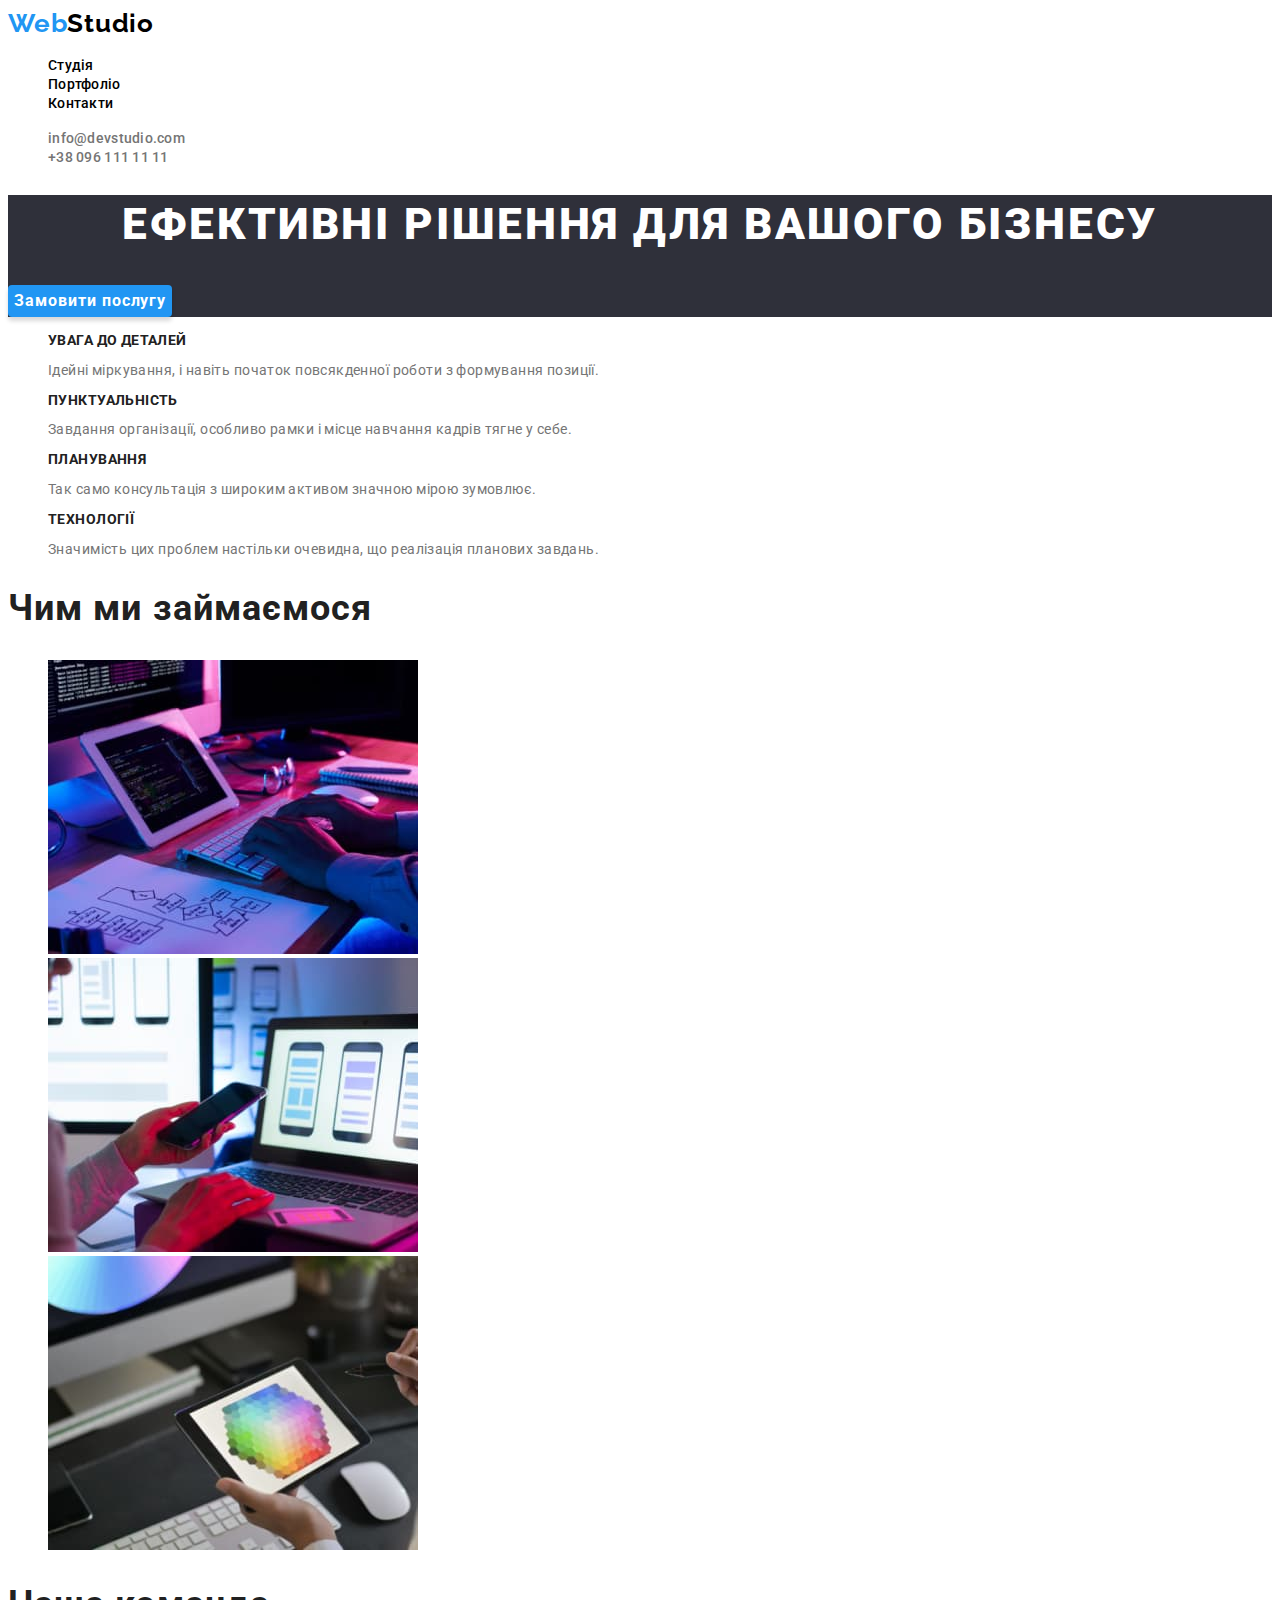
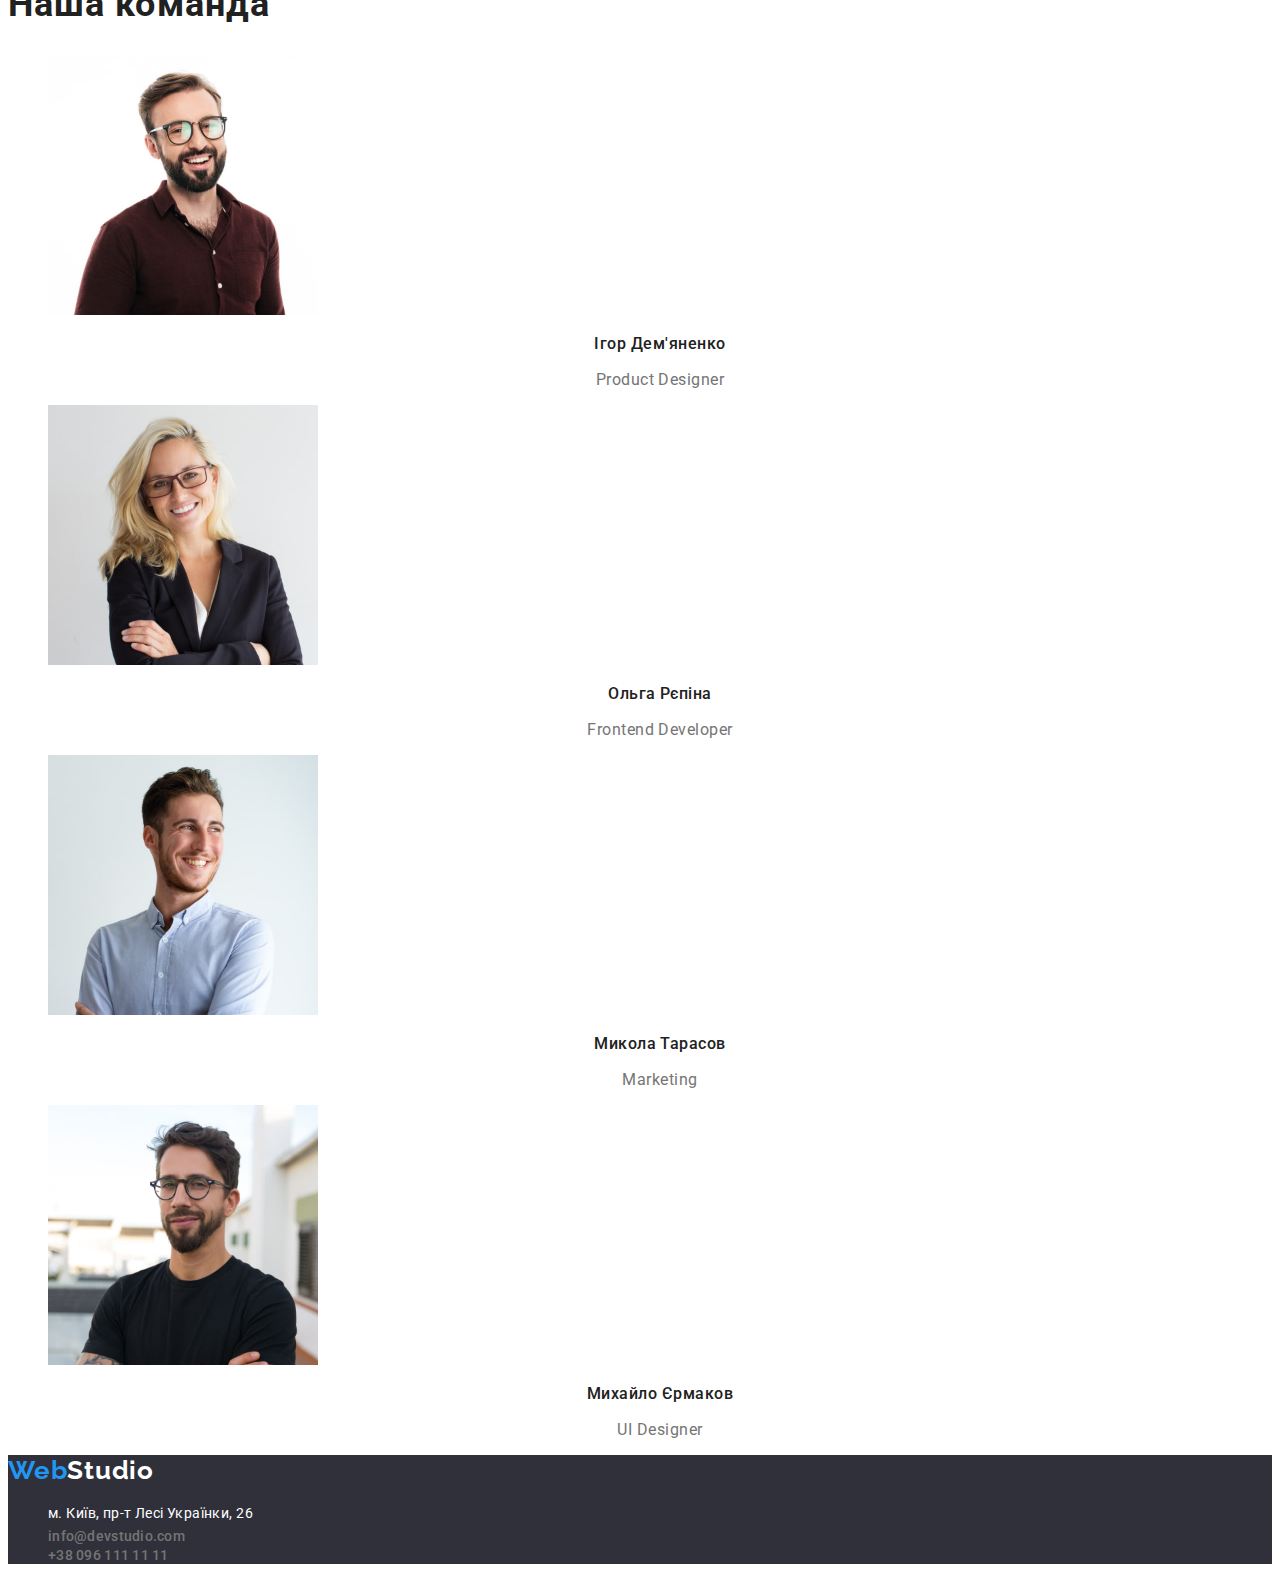
==== index.html @ e5181203 "Друга Дз" ====
<!DOCTYPE html>
<html lang="uk">
  <head>
    <meta charset="UTF-8" />
    <meta http-equiv="X-UA-Compatible" content="IE=edge" />
    <meta name="viewport" content="width=device-width, initial-scale=1.0" />
    <title>Document</title>
    <link rel="preconnect" href="https://fonts.googleapis.com" />
    <link rel="preconnect" href="https://fonts.gstatic.com" crossorigin />
    <link
      href="https://fonts.googleapis.com/css2?family=Montserrat:wght@400;500;600&family=Raleway:wght@700&family=Roboto:wght@400;500;700;900&display=swap"
      rel="stylesheet"
    />
    <link rel="stylesheet" href="./css/styles.css" />
  </head>
  <body>
    <header>
      <nav>
        <a class="logo-web link" href="/index.html"
          >Web<span class="logo-studio">Studio</span></a
        >
        <ul class="header-list list">
          <li><a class="header-link link" href="./index.html">Студія</a></li>
          <li><a class="header-link link" href="">Портфоліо</a></li>
          <li><a class="header-link link" href="">Контакти</a></li>
        </ul>
      </nav>
      <ul class="header-list list">
        <li>
          <a class="header-mail link" href="mailto:info@devstudio.com"
            >info@devstudio.com</a
          >
        </li>
        <li>
          <a class="header-tel link" href="tel:+380961111111"
            >+38 096 111 11 11</a
          >
        </li>
      </ul>
    </header>
    <main>
      <section class="hero">
        <h1 class="main-title">Ефективні рішення для вашого бізнесу</h1>
        <button class="main-btn" type="button">Замовити послугу</button>
      </section>
      <section>
        <ul class="header-list list">
          <li>
            <h3 class="hero-features">Увага до деталей</h3>
            <p class="hero-subtext">
              Ідейні міркування, і навіть початок повсякденної роботи з
              формування позиції.
            </p>
          </li>
          <li>
            <h3 class="hero-features">Пунктуальність</h3>
            <p class="hero-subtext">
              Завдання організації, особливо рамки і місце навчання кадрів тягне
              у себе.
            </p>
          </li>
          <li>
            <h3 class="hero-features">Планування</h3>
            <p class="hero-subtext">
              Так само консультація з широким активом значною мірою зумовлює.
            </p>
          </li>
          <li>
            <h3 class="hero-features">Технології</h3>
            <p class="hero-subtext">
              Значимість цих проблем настільки очевидна, що реалізація планових
              завдань.
            </p>
          </li>
        </ul>
      </section>
      <section>
        <h2 class="hero-footer">Чим ми займаємося</h2>
        <ul class="header-list list">
          <li>
            <img
              src="./img/abot-img-1.jpg"
              alt="opportunities 1"
              width="370"
              height="294"
            />
          </li>
          <li>
            <img
              src="./img/abot-img-2.jpg"
              alt="opportunities 2"
              width="370"
              height="294"
            />
          </li>
          <li>
            <img
              src="./img/abot-img-3.jpg"
              alt="opportunities 3"
              width="370"
              height="294"
            />
          </li>
        </ul>
      </section>
      <section>
        <h2 class="hero-footer">Наша команда</h2>
        <ul class="header-list list">
          <li>
            <img
              src="./img/abot-img-4.jpg "
              alt="team 1"
              width="270"
              height="260"
            />
            <h3 class="hero-personal">Ігор Дем'яненко</h3>
            <p class="hero-personal-text">Product Designer</p>
          </li>
          <li>
            <img
              src="./img/abot-img-5.jpg "
              alt="team 2"
              width="270"
              height="260"
            />
            <h3 class="hero-personal">Ольга Рєпіна</h3>
            <p class="hero-personal-text">Frontend Developer</p>
          </li>
          <li>
            <img
              src="./img/abot-img-6.jpg "
              alt="team 3"
              width="270"
              height="260"
            />
            <h3 class="hero-personal">Микола Тарасов</h3>
            <p class="hero-personal-text">Marketing</p>
          </li>
          <li>
            <img
              src="./img/abot-img-7.jpg "
              alt="team 4"
              width="270"
              height="260"
            />
            <h3 class="hero-personal">Михайло Єрмаков</h3>
            <p class="hero-personal-text">UI Designer</p>
          </li>
        </ul>
      </section>
    </main>
    <footer class="footer">
      <a class="footer-logo-web link" href="/index.html"
        >Web<span class="footer-logo-studio">Studio</span></a
      >
      <address>
        <ul class="footer-list list">
          <li>
            <a
              class="footer-adress link"
              href="https://goo.gl/maps/CPtrU1FHBa2aNyZL9"
              target="_blank"
              rel="noopener noreferrer nofollow"
              >м. Київ, пр-т Лесі Українки, 26</a
            >
          </li>
          <li>
            <a class="footer-mail link" href="mailto:info@devstudio.com"
              >info@devstudio.com</a
            >
          </li>
          <li>
            <a class="footer-tel link" href="tel:+380961111111"
              >+38 096 111 11 11</a
            >
          </li>
        </ul>
      </address>
    </footer>
  </body>
</html>
---- css/styles.css ----
body {
  font-family: "roboto", roboto regular;
  color: #000000;
}
.list {
  list-style: none;
}
.link {
  text-decoration: none;
}
.logo-web {
  font-family: "Raleway";
  font-style: normal;
  font-weight: 700;
  font-size: 26px;
  line-height: 1.19;
  letter-spacing: 0.03em;
  color: #2196f3;
}
.logo-studio {
  font-family: "Raleway";
  font-style: normal;
  font-weight: 700;
  font-size: 26px;
  line-height: 1.19;
  letter-spacing: 0.03em;
  color: #000000;
}
.header-link {
  font-family: "Roboto";
  font-style: normal;
  font-weight: 500;
  font-size: 14px;
  line-height: 1.14;
  letter-spacing: 0.02em;
  color: #000000;
}

.header-mail {
  font-family: "Roboto";
  font-style: normal;
  font-weight: 500;
  font-size: 14px;
  line-height: 1.14;
  letter-spacing: 0.02em;
  color: #757575;
}

.header-tel {
  font-family: "Roboto";
  font-style: normal;
  font-weight: 500;
  font-size: 14px;
  line-height: 1.14;
  letter-spacing: 0.02em;
  color: #757575;
}
.header-link:hover {
  color: #2196f3;
  
}
.header-mail:hover {
  color: #2196f3;
}
.header-tel:hover {
  color: #2196f3;
}

.hero {
  background-color: #2f303a;
}
.main-title {
  font-weight: 900;
  font-size: 44px;
  line-height: 1.36;
  text-align: center;
  letter-spacing: 0.06em;
  text-transform: uppercase;
  color: #ffffff;
}

.main-btn {
  font-family: "Roboto";
  font-style: normal;
  font-weight: 700;
  font-size: 16px;
  line-height: 1.87;
  display: flex;
  align-items: center;
  text-align: center;
  letter-spacing: 0.06em;
  color: #ffffff;
  background: #2196f3;
  box-shadow: 0px 4px 4px rgba(0, 0, 0, 0.15);
  border-radius: 4px;
  border: none;
}
.hero-features {
  
  font-weight: 700;
  font-size: 14px;
  line-height: 1.14;
  letter-spacing: 0.03em;
  text-transform: uppercase;
  color: #212121;
}
.hero-subtext {
    font-weight: 400;
  font-size: 14px;
  line-height: 1.14;
  letter-spacing: 0.03em;
  color: #757575;
}
.hero-footer {
  
  font-weight: 700;
  font-size: 36px;
  line-height: 1.16;
  letter-spacing: 0.03em;
  color: #212121;
}
.hero-personal {
  
  font-weight: 500;
  font-size: 16px;
  line-height: 1.18;
  text-align: center;
  letter-spacing: 0.03em;
  color: #212121;
}
.hero-personal-text {
  
  font-weight: 400;
  font-size: 16px;
  line-height: 19px;
  text-align: center;
  letter-spacing: 0.03em;
  color: #757575;
}
.footer {
background-color: #2f303a;
}
.footer-logo-web {
  font-family: "Raleway";
  font-style: normal;
  font-weight: 700;
  font-size: 26px;
  line-height: 1.19;
  letter-spacing: 0.03em;
  color: #2196f3;
}

.footer-logo-studio {
  font-family: "Raleway";
  font-style: normal;
  font-weight: 700;
  font-size: 26px;
  line-height: 1.19;
  letter-spacing: 0.03em;
  color: #FFFFFF;
}
.footer-adress {
  font-family: 'Roboto';
  font-style: normal;
  font-weight: 400;
  font-size: 14px;
  line-height: 1.71;
  letter-spacing: 0.03em;
  color: #FFFFFF;
}
.footer-mail {
  font-family: "Roboto";
  font-style: normal;
  font-weight: 500;
  font-size: 14px;
  line-height: 1.14;
  letter-spacing: 0.02em;
  color: #757575;
}

.footer-tel {
  font-family: "Roboto";
  font-style: normal;
  font-weight: 500;
  font-size: 14px;
  line-height: 1.14;
  letter-spacing: 0.02em;
  color: #757575;
}
.footer-mail:hover {
  color: #2196f3;
}
 .footer-tel:hover {
   color: #2196f3;
 }
 .footer-adress:hover {
  color: #2196f3;
 }
 .button-portfolio {
border: none;
 }
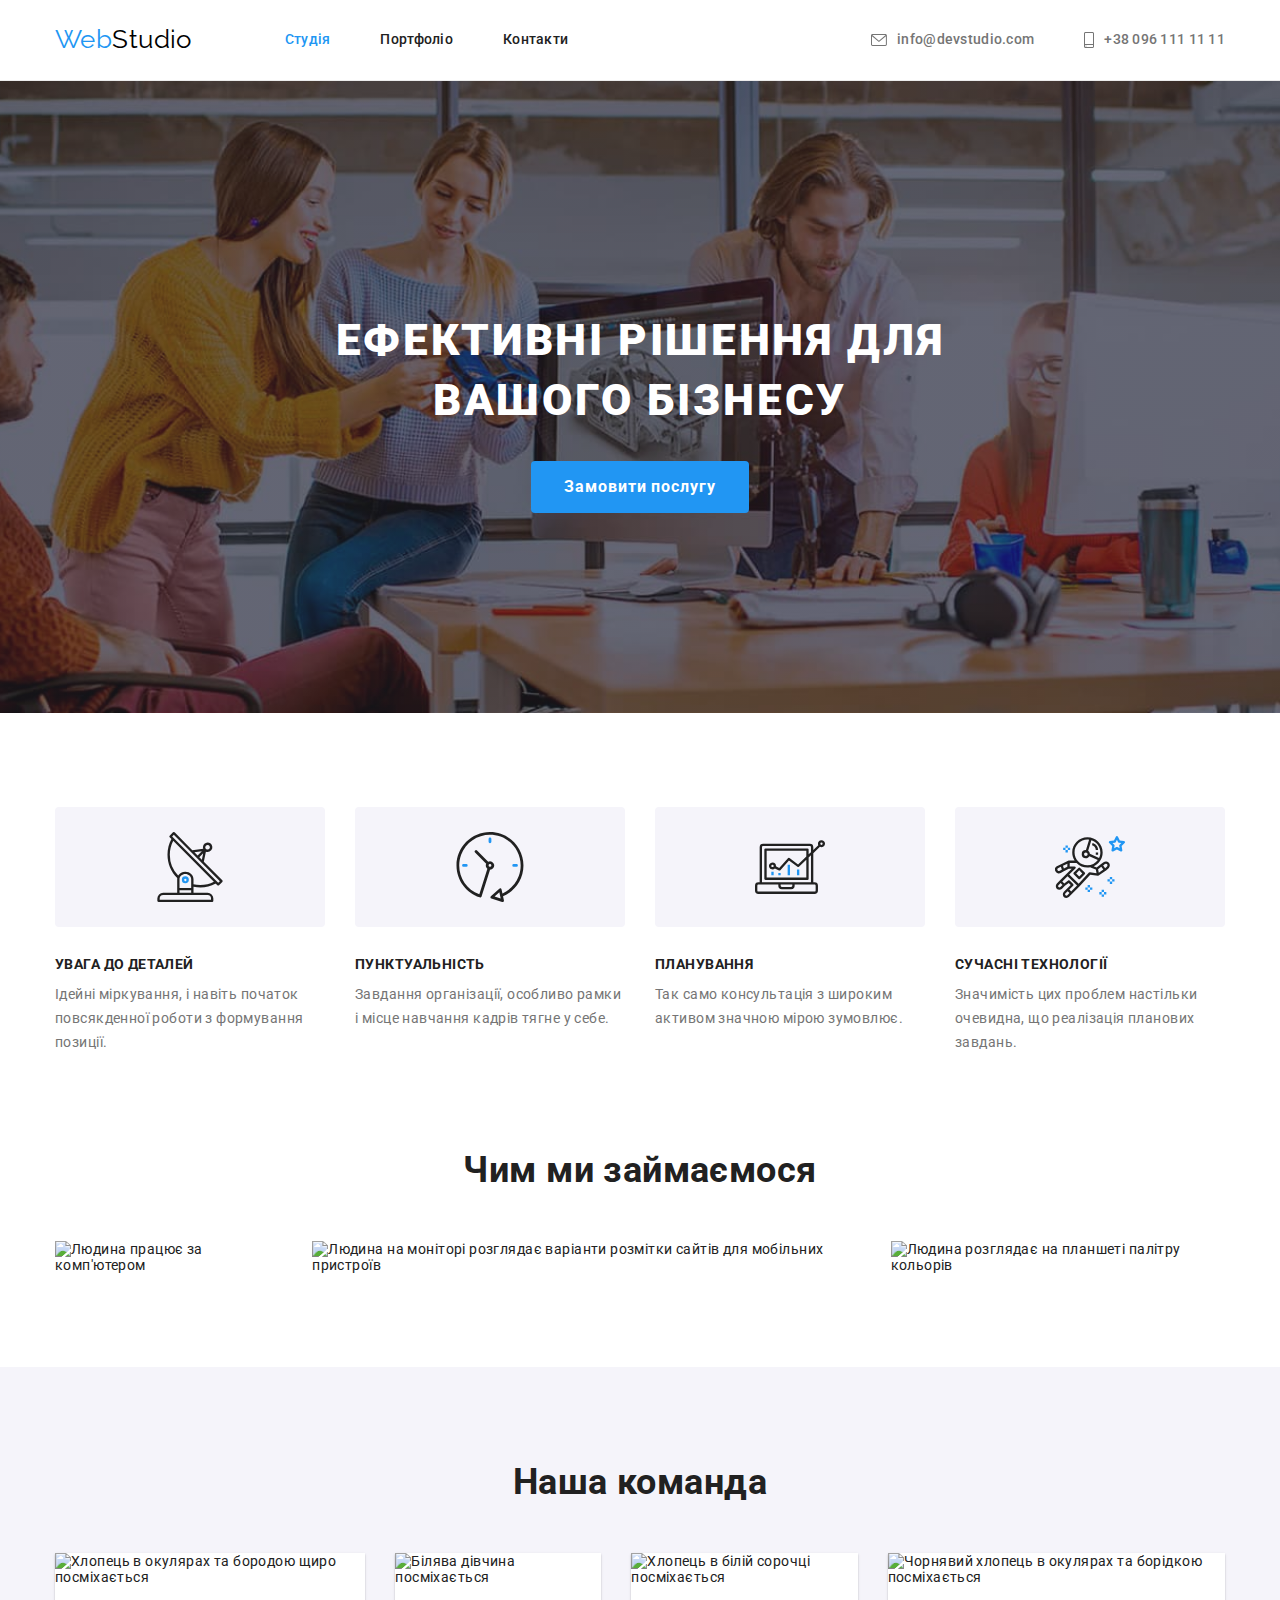
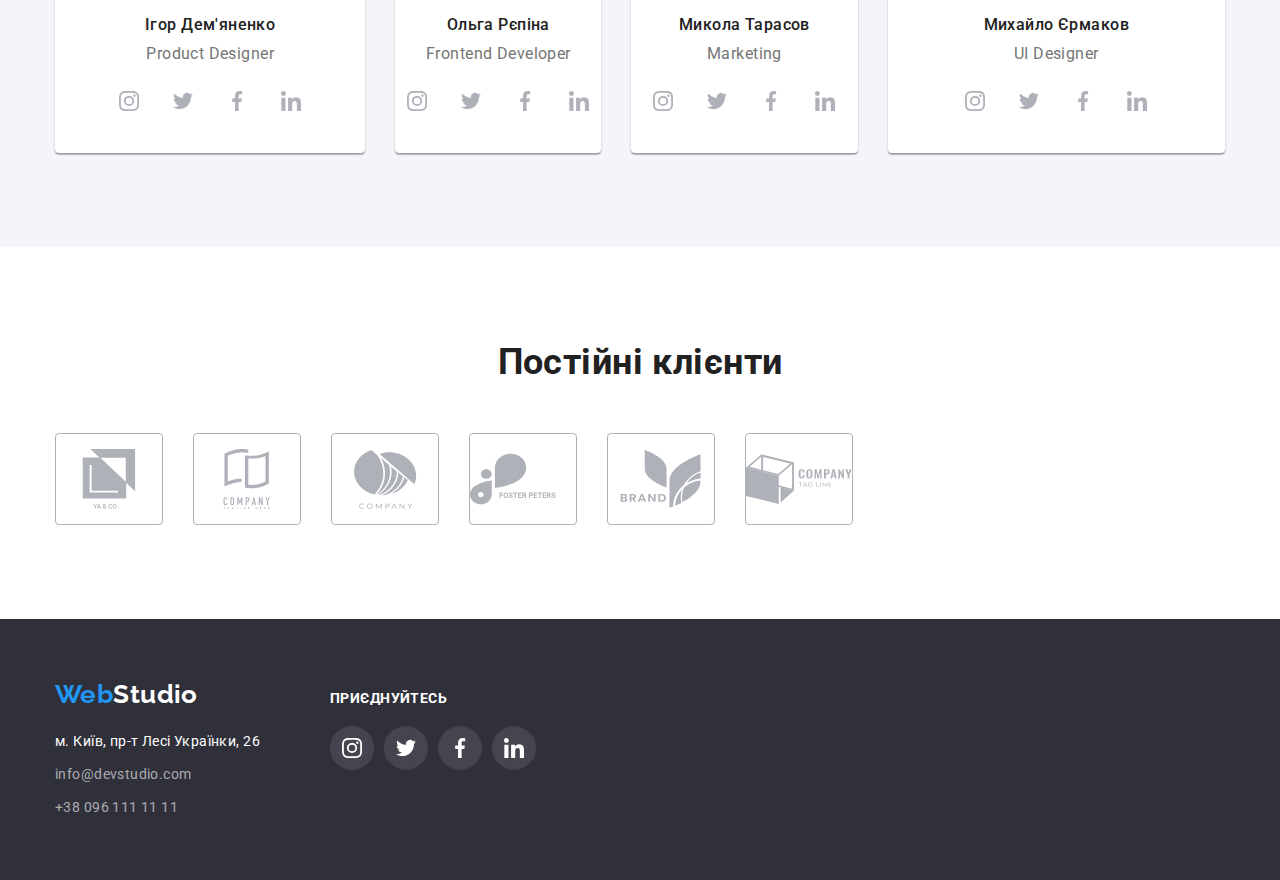
==== commit 3d9fe861: "дз4" ====
--- a/index.html
+++ b/index.html
@@ -4,178 +4,429 @@
     <meta charset="UTF-8" />
     <meta http-equiv="X-UA-Compatible" content="IE=edge" />
     <meta name="viewport" content="width=device-width, initial-scale=1.0" />
-    <title>Document</title>
-    <link rel="preconnect" href="https://fonts.googleapis.com" />
-    <link rel="preconnect" href="https://fonts.gstatic.com" crossorigin />
+    <title>Студія</title>
     <link
-      href="https://fonts.googleapis.com/css2?family=Montserrat:wght@400;500;600&family=Raleway:wght@700&family=Roboto:wght@400;500;700;900&display=swap"
+      href="https://fonts.googleapis.com/css2?family=Raleway:wght@700;900&family=Roboto:wght@400;500;700;900&display=swap"
       rel="stylesheet"
+    />
+    <link
+      rel="stylesheet"
+      href="https://cdnjs.cloudflare.com/ajax/libs/modern-normalize/1.1.0/modern-normalize.min.css"
     />
     <link rel="stylesheet" href="./css/styles.css" />
   </head>
   <body>
-    <header>
-      <nav>
-        <a class="logo-web link" href="/index.html"
-          >Web<span class="logo-studio">Studio</span></a
+    <!--Logo line-->
+    <header class="header">
+      <div class="conteiner header-flex">
+        <a class="logo" href="./index.html"
+          >Web<span class="web">Studio</span></a
         >
-        <ul class="header-list list">
-          <li><a class="header-link link" href="./index.html">Студія</a></li>
-          <li><a class="header-link link" href="">Портфоліо</a></li>
-          <li><a class="header-link link" href="">Контакти</a></li>
-        </ul>
-      </nav>
-      <ul class="header-list list">
-        <li>
-          <a class="header-mail link" href="mailto:info@devstudio.com"
-            >info@devstudio.com</a
-          >
-        </li>
-        <li>
-          <a class="header-tel link" href="tel:+380961111111"
-            >+38 096 111 11 11</a
-          >
-        </li>
-      </ul>
-    </header>
-    <main>
-      <section class="hero">
-        <h1 class="main-title">Ефективні рішення для вашого бізнесу</h1>
-        <button class="main-btn" type="button">Замовити послугу</button>
-      </section>
-      <section>
-        <ul class="header-list list">
-          <li>
-            <h3 class="hero-features">Увага до деталей</h3>
-            <p class="hero-subtext">
-              Ідейні міркування, і навіть початок повсякденної роботи з
-              формування позиції.
-            </p>
-          </li>
-          <li>
-            <h3 class="hero-features">Пунктуальність</h3>
-            <p class="hero-subtext">
-              Завдання організації, особливо рамки і місце навчання кадрів тягне
-              у себе.
-            </p>
-          </li>
-          <li>
-            <h3 class="hero-features">Планування</h3>
-            <p class="hero-subtext">
-              Так само консультація з широким активом значною мірою зумовлює.
-            </p>
-          </li>
-          <li>
-            <h3 class="hero-features">Технології</h3>
-            <p class="hero-subtext">
-              Значимість цих проблем настільки очевидна, що реалізація планових
-              завдань.
-            </p>
-          </li>
-        </ul>
-      </section>
-      <section>
-        <h2 class="hero-footer">Чим ми займаємося</h2>
-        <ul class="header-list list">
-          <li>
-            <img
-              src="./img/abot-img-1.jpg"
-              alt="opportunities 1"
-              width="370"
-              height="294"
-            />
-          </li>
-          <li>
-            <img
-              src="./img/abot-img-2.jpg"
-              alt="opportunities 2"
-              width="370"
-              height="294"
-            />
-          </li>
-          <li>
-            <img
-              src="./img/abot-img-3.jpg"
-              alt="opportunities 3"
-              width="370"
-              height="294"
-            />
-          </li>
-        </ul>
-      </section>
-      <section>
-        <h2 class="hero-footer">Наша команда</h2>
-        <ul class="header-list list">
-          <li>
-            <img
-              src="./img/abot-img-4.jpg "
-              alt="team 1"
-              width="270"
-              height="260"
-            />
-            <h3 class="hero-personal">Ігор Дем'яненко</h3>
-            <p class="hero-personal-text">Product Designer</p>
-          </li>
-          <li>
-            <img
-              src="./img/abot-img-5.jpg "
-              alt="team 2"
-              width="270"
-              height="260"
-            />
-            <h3 class="hero-personal">Ольга Рєпіна</h3>
-            <p class="hero-personal-text">Frontend Developer</p>
-          </li>
-          <li>
-            <img
-              src="./img/abot-img-6.jpg "
-              alt="team 3"
-              width="270"
-              height="260"
-            />
-            <h3 class="hero-personal">Микола Тарасов</h3>
-            <p class="hero-personal-text">Marketing</p>
-          </li>
-          <li>
-            <img
-              src="./img/abot-img-7.jpg "
-              alt="team 4"
-              width="270"
-              height="260"
-            />
-            <h3 class="hero-personal">Михайло Єрмаков</h3>
-            <p class="hero-personal-text">UI Designer</p>
-          </li>
-        </ul>
-      </section>
-    </main>
-    <footer class="footer">
-      <a class="footer-logo-web link" href="/index.html"
-        >Web<span class="footer-logo-studio">Studio</span></a
-      >
-      <address>
-        <ul class="footer-list list">
-          <li>
-            <a
-              class="footer-adress link"
-              href="https://goo.gl/maps/CPtrU1FHBa2aNyZL9"
-              target="_blank"
-              rel="noopener noreferrer nofollow"
-              >м. Київ, пр-т Лесі Українки, 26</a
-            >
-          </li>
-          <li>
-            <a class="footer-mail link" href="mailto:info@devstudio.com"
+        <nav class="main-nav">
+          <!--Site nav-->
+          <ul class="site-nav list">
+            <li class="item">
+              <a href="./index.html" class="link current">Студія</a>
+            </li>
+            <li class="item">
+              <a href="./portfolio.html" class="link">Портфоліо</a>
+            </li>
+            <li class="item">
+              <a href="#" class="link">Контакти</a>
+            </li>
+          </ul>
+        </nav>
+        <ul class="contacts list">
+          <li class="item">
+            <a href="mailto:info@devstudio.com" class="link mail">
+              <svg class="link-contact-icon" width="16px" height="12px">
+                <use href="./images/icons.svg#icon-email"></use></svg
               >info@devstudio.com</a
             >
           </li>
-          <li>
-            <a class="footer-tel link" href="tel:+380961111111"
-              >+38 096 111 11 11</a
+          <li class="item">
+            <a href="tel:+380961111111" class="link tel">
+              <svg class="link-contact-icon" width="10px" height="16px">
+                <use href="./images/icons.svg#icon-smartphone"></use>
+              </svg>
+              +38 096 111 11 11</a
             >
           </li>
         </ul>
-      </address>
+      </div>
+    </header>
+    <main>
+      <!--Hero-->
+      <section class="section hero">
+        <div class="conteiner">
+          <h1 class="hero-title">Ефективні рішення для вашого бізнесу</h1>
+          <button type="button" class="button primary">Замовити послугу</button>
+        </div>
+      </section>
+      <!--Features-->
+      <section class="section">
+        <div class="conteiner">
+          <h2 class="title-hidden">Особливості</h2>
+          <ul class="feature-list list">
+            <li class="item">
+              <div class="feature-box">
+                <svg class="feature-icon" width="70" height="70">
+                  <use href="./images/icons.svg#icon-antenna"></use>
+                </svg>
+              </div>
+              <h3 class="title radio">Увага до деталей</h3>
+              <p class="text">
+                Ідейні міркування, і навіть початок повсякденної роботи з
+                формування позиції.
+              </p>
+            </li>
+            <li class="item">
+              <div class="feature-box">
+                <svg class="feature-icon" width="70" height="70">
+                  <use href="./images/icons.svg#icon-clock"></use>
+                </svg>
+              </div>
+              <h3 class="title">Пунктуальність</h3>
+              <p class="text">
+                Завдання організації, особливо рамки і місце навчання кадрів
+                тягне у себе.
+              </p>
+            </li>
+            <li class="item">
+              <div class="feature-box">
+                <svg class="feature-icon" width="70" height="70">
+                  <use href="./images/icons.svg#icon-diagram"></use>
+                </svg>
+              </div>
+              <h3 class="title">Планування</h3>
+              <p class="text">
+                Так само консультація з широким активом значною мірою зумовлює.
+              </p>
+            </li>
+            <li class="item">
+              <div class="feature-box">
+                <svg class="feature-icon" width="70" height="70">
+                  <use href="./images/icons.svg#icon-astronaut"></use>
+                </svg>
+              </div>
+              <h3 class="title">Сучасні технології</h3>
+              <p class="text">
+                Значимість цих проблем настільки очевидна, що реалізація
+                планових завдань.
+              </p>
+            </li>
+          </ul>
+        </div>
+      </section>
+      <!--Work options-->
+      <section class="section no-padding">
+        <div class="conteiner">
+          <h2 class="section-title">Чим ми займаємося</h2>
+          <ul class="work-list list">
+            <li class="item">
+              <img
+                src="./images/photo5.jpg"
+                alt="Людина працює за комп'ютером"
+              />
+            </li>
+            <li class="item">
+              <img
+                src="./images/photo6.jpg"
+                alt="Людина на моніторі розглядає варіанти розмітки сайтів для мобільних пристроїв"
+              />
+            </li>
+            <li class="item">
+              <img
+                src="./images/photo7.jpg"
+                alt="Людина розглядає на планшеті палітру кольорів"
+              />
+            </li>
+          </ul>
+        </div>
+      </section>
+      <!--Our team-->
+      <section class="section team">
+        <div class="conteiner">
+          <h2 class="section-title">Наша команда</h2>
+          <ul class="team-list list">
+            <li class="item">
+              <img
+                src="./images/photo1.jpg"
+                alt="Хлопець в окулярах та бородою щиро посміхається"
+              />
+              <div class="team-content">
+                <h3 class="title">Ігор Дем'яненко</h3>
+                <p class="text">Product Designer</p>
+                <ul class="team-soc-list list">
+                  <li class="team-soc-item">
+                    <a href="" class="team-soc-link link">
+                      <svg class="team-soc-icon" width="20" height="20">
+                        <use href="./images/icons.svg#icon-instagram"></use>
+                      </svg>
+                    </a>
+                  </li>
+                  <li class="team-soc-item">
+                    <a href="" class="team-soc-link link">
+                      <svg class="team-soc-icon" width="20" height="20">
+                        <use href="./images/icons.svg#icon-twitter"></use>
+                      </svg>
+                    </a>
+                  </li>
+                  <li class="team-soc-item">
+                    <a href="" class="team-soc-link link">
+                      <svg class="team-soc-icon" width="20" height="20">
+                        <use href="./images/icons.svg#icon-facebook"></use>
+                      </svg>
+                    </a>
+                  </li>
+                  <li class="team-soc-item">
+                    <a href="" class="team-soc-link link">
+                      <svg class="team-soc-icon" width="20" height="20">
+                        <use href="./images/icons.svg#icon-linkedin"></use>
+                      </svg>
+                    </a>
+                  </li>
+                </ul>
+              </div>
+            </li>
+            <li class="item">
+              <img
+                src="./images/photo2.jpg"
+                alt="Білява дівчина посміхається"
+              />
+              <div class="team-content">
+                <h3 class="title">Ольга Рєпіна</h3>
+                <p class="text">Frontend Developer</p>
+                <ul class="team-soc-list list">
+                  <li class="team-soc-item">
+                    <a href="" class="team-soc-link link">
+                      <svg class="team-soc-icon" width="20" height="20">
+                        <use href="./images/icons.svg#icon-instagram"></use>
+                      </svg>
+                    </a>
+                  </li>
+                  <li class="team-soc-item">
+                    <a href="" class="team-soc-link link">
+                      <svg class="team-soc-icon" width="20" height="20">
+                        <use href="./images/icons.svg#icon-twitter"></use>
+                      </svg>
+                    </a>
+                  </li>
+                  <li class="team-soc-item">
+                    <a href="" class="team-soc-link link">
+                      <svg class="team-soc-icon" width="20" height="20">
+                        <use href="./images/icons.svg#icon-facebook"></use>
+                      </svg>
+                    </a>
+                  </li>
+                  <li class="team-soc-item">
+                    <a href="" class="team-soc-link link">
+                      <svg class="team-soc-icon" width="20" height="20">
+                        <use href="./images/icons.svg#icon-linkedin"></use>
+                      </svg>
+                    </a>
+                  </li>
+                </ul>
+              </div>
+            </li>
+            <li class="item">
+              <img
+                src="./images/photo3.jpg"
+                alt="Хлопець в білій сорочці посміхається"
+              />
+              <div class="team-content">
+                <h3 class="title">Микола Тарасов</h3>
+                <p class="text">Marketing</p>
+                <ul class="team-soc-list list">
+                  <li class="team-soc-item">
+                    <a href="" class="team-soc-link link">
+                      <svg class="team-soc-icon" width="20" height="20">
+                        <use href="./images/icons.svg#icon-instagram"></use>
+                      </svg>
+                    </a>
+                  </li>
+                  <li class="team-soc-item">
+                    <a href="" class="team-soc-link link">
+                      <svg class="team-soc-icon" width="20" height="20">
+                        <use href="./images/icons.svg#icon-twitter"></use>
+                      </svg>
+                    </a>
+                  </li>
+                  <li class="team-soc-item">
+                    <a href="" class="team-soc-link link">
+                      <svg class="team-soc-icon" width="20" height="20">
+                        <use href="./images/icons.svg#icon-facebook"></use>
+                      </svg>
+                    </a>
+                  </li>
+                  <li class="team-soc-item">
+                    <a href="" class="team-soc-link link">
+                      <svg class="team-soc-icon" width="20" height="20">
+                        <use href="./images/icons.svg#icon-linkedin"></use>
+                      </svg>
+                    </a>
+                  </li>
+                </ul>
+              </div>
+            </li>
+            <li class="item">
+              <img
+                src="./images/photo4.jpg"
+                alt="Чорнявий хлопець в окулярах та борідкою посміхається "
+              />
+              <div class="team-content">
+                <h3 class="title">Михайло Єрмаков</h3>
+                <p class="text">UI Designer</p>
+                <ul class="team-soc-list list">
+                  <li class="team-soc-item">
+                    <a href="" class="team-soc-link link">
+                      <svg class="team-soc-icon" width="20" height="20">
+                        <use href="./images/icons.svg#icon-instagram"></use>
+                      </svg>
+                    </a>
+                  </li>
+                  <li class="team-soc-item">
+                    <a href="" class="team-soc-link link">
+                      <svg class="team-soc-icon" width="20" height="20">
+                        <use href="./images/icons.svg#icon-twitter"></use>
+                      </svg>
+                    </a>
+                  </li>
+                  <li class="team-soc-item">
+                    <a href="" class="team-soc-link link">
+                      <svg class="team-soc-icon" width="20" height="20">
+                        <use href="./images/icons.svg#icon-facebook"></use>
+                      </svg>
+                    </a>
+                  </li>
+                  <li class="team-soc-item">
+                    <a href="" class="team-soc-link link">
+                      <svg class="team-soc-icon" width="20" height="20">
+                        <use href="./images/icons.svg#icon-linkedin"></use>
+                      </svg>
+                    </a>
+                  </li>
+                </ul>
+              </div>
+            </li>
+          </ul>
+        </div>
+      </section>
+      <section class="section client">
+        <div class="conteiner">
+          <h2 class="section-title">Постійні клієнти</h2>
+          <ul class="client-list list">
+            <li class="client-item">
+              <a href="" class="client-link link">
+                <svg class="client-soc-icon" width="106" height="60">
+                  <use href="./images/icons.svg#icon-yaco"></use>
+                </svg>
+              </a>
+            </li>
+            <li class="client-item">
+              <a href="" class="client-link link">
+                <svg class="client-soc-icon" width="106" height="60">
+                  <use href="./images/icons.svg#icon-tagline"></use>
+                </svg>
+              </a>
+            </li>
+            <li class="client-item">
+              <a href="" class="client-link link">
+                <svg class="client-soc-icon" width="106" height="60">
+                  <use href="./images/icons.svg#icon-company-three"></use>
+                </svg>
+              </a>
+            </li>
+            <li class="client-item">
+              <a href="" class="client-link link">
+                <svg class="client-soc-icon" width="106" height="60">
+                  <use href="./images/icons.svg#icon-foster-peters"></use>
+                </svg>
+              </a>
+            </li>
+            <li class="client-item">
+              <a href="" class="client-link link">
+                <svg class="client-soc-icon" width="106" height="60">
+                  <use href="./images/icons.svg#icon-brand"></use>
+                </svg>
+              </a>
+            </li>
+            <li class="client-item">
+              <a href="" class="client-link link">
+                <svg class="client-soc-icon" width="106" height="60">
+                  <use href="./images/icons.svg#icon-company-tagline"></use>
+                </svg>
+              </a>
+            </li>
+          </ul>
+        </div>
+      </section>
+    </main>
+    <!--Footer-->
+    <footer class="section-basement">
+      <div class="conteiner">
+        <!--Address-->
+        <div class="address">
+          <a class="logo-secondari" href="./index.html"
+            >Web<span class="web-secondari">Studio</span></a
+          >
+          <address>
+            <ul class="address-list list">
+              <li class="map-link">
+                <a
+                  href="https://goo.gl/maps/CPtrU1FHBa2aNyZL9"
+                  target="_blank"
+                  rel="noopener noreferrer nofollow"
+                  class="link"
+                  >м. Київ, пр-т Лесі Українки, 26</a
+                >
+              </li>
+              <li class="mail-link">
+                <a href="mailto:info@devstudio.com" class="link"
+                  >info@devstudio.com</a
+                >
+              </li>
+              <li class="tel-link">
+                <a href="tel:+380961111111" class="link">+38 096 111 11 11</a>
+              </li>
+            </ul>
+          </address>
+        </div>
+        <!--Social networks-->
+        <div class="social">
+          <h2 class="social-title">Приєднуйтесь</h2>
+          <ul class="address-soc-list list">
+            <li class="address-soc-item">
+              <a href="" class="address-soc-link link">
+                <svg class="address-soc-icon" width="20" height="20">
+                  <use href="./images/icons.svg#icon-instagram"></use>
+                </svg>
+              </a>
+            </li>
+            <li class="address-soc-item">
+              <a href="" class="address-soc-link link">
+                <svg class="address-soc-icon" width="20" height="20">
+                  <use href="./images/icons.svg#icon-twitter"></use>
+                </svg>
+              </a>
+            </li>
+            <li class="address-soc-item">
+              <a href="" class="address-soc-link link">
+                <svg class="address-soc-icon" width="20" height="20">
+                  <use href="./images/icons.svg#icon-facebook"></use>
+                </svg>
+              </a>
+            </li>
+            <li class="address-soc-item">
+              <a href="" class="address-soc-link link">
+                <svg class="address-soc-icon" width="20" height="20">
+                  <use href="./images/icons.svg#icon-linkedin"></use>
+                </svg>
+              </a>
+            </li>
+          </ul>
+        </div>
+      </div>
     </footer>
   </body>
 </html>
--- a/css/styles.css
+++ b/css/styles.css
@@ -1,201 +1,619 @@
+:root {
+  --primary-text-color: #212121;
+  --title-text-color: #757575;
+  --basement-text-color: rgba(255, 255, 255, 0.6);
+  --white-color: #FFFFFF;
+  --black-color: #000000;
+  --accent-color: #2196F3;
+  --primary-btn-color: #F5F4FA;
+  --activ-btn-color: #188CE8;
+  --hero-bcgnd-color: #2F303A;
+  --head-bcgnd-color: #ECECEC;
+  --border-color: #EEEEEE;
+  --border-client-color: #AFB1B8;
+  --adress-icon-color: rgba(255, 255, 255, 0.1);
+}
+
 body {
-  font-family: "roboto", roboto regular;
-  color: #000000;
-}
+  font-family: 'Roboto', sans-serif;
+  font-size: 14px;
+  letter-spacing: 0.03em;
+  color: var(--primary-text-color);
+
+  background-color: var(--white-color);
+}
+
+.section {
+  padding-top: 94px;
+  padding-bottom: 94px;
+}
+
+.header {
+  padding-top: 0;
+  padding-bottom: 0;
+  border-bottom-width: 1px;
+  border-bottom-style: solid;
+  border-bottom-color: var(--head-bcgnd-color);
+}
+
+.section.no-padding {
+  padding-top: 0;
+}
+
+.conteiner {
+  width: 1200px;
+  padding-left: 15px;
+  padding-right: 15px;
+  margin: 0 auto;
+}
+
 .list {
   list-style: none;
-}
-.link {
-  text-decoration: none;
-}
-.logo-web {
-  font-family: "Raleway";
-  font-style: normal;
-  font-weight: 700;
+  padding: 0;
+  margin: 0;
+}
+
+img {
+  display: block;
+  max-width: 100%;
+  height: auto;
+}
+
+/* Logo line */
+
+.header-flex {
+  display: flex;
+}
+
+.main-nav {
+  display: flex;
+  align-items: center;
+  margin-right: auto;
+}
+
+.logo {
+  display: inline-block;
+  font-family: 'Raleway';
   font-size: 26px;
   line-height: 1.19;
-  letter-spacing: 0.03em;
-  color: #2196f3;
-}
-.logo-studio {
-  font-family: "Raleway";
-  font-style: normal;
-  font-weight: 700;
-  font-size: 26px;
-  line-height: 1.19;
-  letter-spacing: 0.03em;
-  color: #000000;
-}
-.header-link {
-  font-family: "Roboto";
+  text-decoration: none;
+  color: var(--accent-color);
+
+  margin-right: 93px;
+  padding-top: 24px;
+  padding-bottom: 25px;
+}
+
+.web {
+  text-decoration: none;
+  color: var(--black-color);
+}
+
+/* Site nav */
+
+.site-nav {
+  display: flex;
+}
+
+.site-nav .item:not(:last-child) {
+  margin-right: 50px;
+}
+
+.site-nav .link {
+  display: block;
   font-style: normal;
   font-weight: 500;
   font-size: 14px;
   line-height: 1.14;
   letter-spacing: 0.02em;
-  color: #000000;
-}
-
-.header-mail {
-  font-family: "Roboto";
-  font-style: normal;
+  text-decoration: none;
+  color: var(--primary-text-color);
+
+  padding-top: 32px;
+  padding-bottom: 32px;
+}
+
+.site-nav .link:hover,
+.site-nav .link:focus {
+  color: var(--accent-color);
+}
+
+.site-nav .link.current {
+  color: var(--accent-color);
+}
+
+.contacts {
+  display: flex;
+}
+
+.contacts .link-contact-icon {
+  margin-right: 10px;
+  vertical-align: middle;
+  fill: currentColor;
+}
+
+.contacts .item:not(:last-child) {
+  margin-right: 50px;
+}
+
+.contacts .link {
+  display: flex;
   font-weight: 500;
   font-size: 14px;
   line-height: 1.14;
   letter-spacing: 0.02em;
-  color: #757575;
-}
-
-.header-tel {
-  font-family: "Roboto";
-  font-style: normal;
-  font-weight: 500;
-  font-size: 14px;
-  line-height: 1.14;
-  letter-spacing: 0.02em;
-  color: #757575;
-}
-.header-link:hover {
-  color: #2196f3;
-  
-}
-.header-mail:hover {
-  color: #2196f3;
-}
-.header-tel:hover {
-  color: #2196f3;
-}
-
-.hero {
-  background-color: #2f303a;
-}
-.main-title {
+  text-decoration: none;
+  color: var(--title-text-color);
+  align-items: center;
+
+  padding-top: 32px;
+  padding-bottom: 32px;
+}
+
+.contacts .link:hover,
+.contacts .link:focus {
+  color: var(--accent-color);
+}
+
+/* Hero */
+
+.section.hero {
+  text-align: center;
+  background-color: var(--hero-bcgnd-color);
+  background-image: linear-gradient(rgba(47, 48, 58, 0.4), rgba(47, 48, 58, 0.4)), url(../images/hero.jpg);
+  background-repeat: no-repeat;
+  background-position: center;
+  background-size: cover;
+  max-width: 1600px;
+  margin: 0 auto;
+
+  padding-top: 200px;
+  padding-bottom: 200px;
+}
+
+.hero-title {
   font-weight: 900;
   font-size: 44px;
   line-height: 1.36;
-  text-align: center;
   letter-spacing: 0.06em;
   text-transform: uppercase;
-  color: #ffffff;
-}
-
-.main-btn {
-  font-family: "Roboto";
-  font-style: normal;
-  font-weight: 700;
-  font-size: 16px;
-  line-height: 1.87;
-  display: flex;
-  align-items: center;
-  text-align: center;
-  letter-spacing: 0.06em;
-  color: #ffffff;
-  background: #2196f3;
-  box-shadow: 0px 4px 4px rgba(0, 0, 0, 0.15);
-  border-radius: 4px;
-  border: none;
-}
-.hero-features {
-  
+
+  color: var(--white-color);
+
+  width: 696px;
+  margin: 30px auto;
+}
+
+/* Features */
+
+.feature-list {
+  display: flex;
+
+}
+
+.feature-list .item {
+  width: calc((100%-90)/4);
+}
+
+.feature-list .item:not(:last-child) {
+  margin-right: 30px;
+}
+
+.feature-list .title {
   font-weight: 700;
   font-size: 14px;
   line-height: 1.14;
-  letter-spacing: 0.03em;
   text-transform: uppercase;
-  color: #212121;
-}
-.hero-subtext {
-    font-weight: 400;
-  font-size: 14px;
-  line-height: 1.14;
-  letter-spacing: 0.03em;
-  color: #757575;
-}
-.hero-footer {
-  
-  font-weight: 700;
+
+  margin-top: 0;
+  margin-bottom: 10px;
+}
+
+.feature-box {
+  display: flex;
+  align-items: center;
+  justify-content: center;
+  width: 270px;
+  height: 120px;
+  border-radius: 4px;
+  background-color: var(--primary-btn-color);
+
+  margin-bottom: 30px;
+}
+
+.feature-icon:hover,
+.feature-icon:focus {
+  filter: drop-shadow(0px 4px 4px rgba(0, 0, 0, 0.25));
+}
+
+.feature-list .text {
+  font-weight: 400;
+  line-height: 1.71;
+  color: var(--title-text-color);
+
+  margin-top: 0;
+  margin-bottom: 0;
+}
+
+.title-hidden {
+  position: absolute;
+  white-space: nowrap;
+  width: 1px;
+  height: 1px;
+  overflow: hidden;
+  border: 0;
+  clip: rect(0 0 0 0);
+  clip-path: inset(50%);
+  margin: -1px;
+}
+
+/* Work options */
+
+.section-title {
   font-size: 36px;
-  line-height: 1.16;
-  letter-spacing: 0.03em;
-  color: #212121;
-}
-.hero-personal {
-  
+  line-height: 1.17;
+
+  text-align: center;
+  margin-top: 0;
+  margin-bottom: 50px;
+}
+
+.work-list {
+  display: flex;
+  justify-content: center;
+}
+
+.work-list .item:not(:last-child) {
+  margin-right: 30px;
+}
+
+
+/* Our team */
+
+.team {
+  background-color: var(--primary-btn-color);
+}
+
+.team-list {
+  display: flex;
+
+}
+
+.team-list .item {
+  background: var(--white-color);
+
+  margin-top: 0;
+  margin-bottom: 0;
+  box-shadow: 0px 1px 3px rgba(0, 0, 0, 0.12), 0px 1px 1px rgba(0, 0, 0, 0.14), 0px 2px 1px rgba(0, 0, 0, 0.2);
+  border-radius: 0px 0px 4px 4px;
+}
+
+.team-list .item:not(:last-child) {
+  margin-right: 30px;
+}
+
+.team-list img {}
+
+.team-list .title {
   font-weight: 500;
   font-size: 16px;
-  line-height: 1.18;
+  line-height: 1.19;
   text-align: center;
+
+  margin-top: 0;
+  margin-bottom: 10px;
+}
+
+.team-list .text {
+  font-size: 16px;
+  line-height: 1.19;
+  text-align: center;
+  color: var(--title-text-color);
+
+  margin-top: 0;
+  margin-bottom: 16px;
+}
+
+.team-list .team-content {
+  padding-top: 30px;
+  padding-bottom: 30px;
+}
+
+.team-soc-list {
+  display: flex;
+  justify-content: center;
+  gap: 10px;
+}
+
+.team-soc-item {
+  width: 44px;
+  height: 44px;
+}
+
+.team-soc-link {
+  width: 100%;
+  height: 100%;
+  background-color: var(--white-color);
+  border-radius: 50%;
+  display: flex;
+  align-items: center;
+  justify-content: center;
+}
+
+.team-soc-link:hover,
+.team-soc-link:focus {
+  background-color: var(--accent-color);
+}
+
+.team-soc-link:hover .team-soc-icon,
+.team-soc-link:focus .team-soc-icon {
+  fill: var(--white-color);
+}
+
+.team-soc-icon {
+  fill: var(--border-client-color);
+}
+
+/*Clients*/
+
+.client {}
+
+.client-list {
+  display: flex;
+  gap: 30px;
+}
+
+.client-item {
+  width: calc((100%-150px)/6);
+  height: 92px;
+}
+
+.client-link {
+  width: 100%;
+  height: 100%;
+  border: 1px solid var(--border-client-color);
+  border-radius: 4px;
+  display: flex;
+  align-items: center;
+  justify-content: center;
+}
+
+.client-soc-icon {
+  fill: var(--border-client-color)
+}
+
+.client-link:hover,
+.client-link:focus {
+  border-color: var(--accent-color);
+}
+
+.client-link:hover .client-soc-icon,
+.client-link:focus .client-soc-icon {
+  fill: var(--accent-color);
+}
+
+/* Button */
+
+.button {
+  border: 1px solid transparent;
+  color: var(--white-color);
+}
+
+.button.primary {
+  font-weight: 700;
+  font-size: 16px;
+  line-height: 1.88;
+  letter-spacing: 0.06em;
+  color: var(--white-color);
+
+  padding: 10px 32px;
+  border-radius: 4px;
+  background-color: var(--accent-color);
+}
+
+.button.primary:hover,
+.button.primary:focus {
+  color: var(--white-color);
+  background-color: var(--activ-btn-color);
+  cursor: pointer;
+}
+
+.button.secondary {
+  font-weight: 500;
+  font-size: 16px;
+  line-height: 1.62;
+  color: var(--primary-text-color);
+  background-color: var(--primary-btn-color);
+
+  padding: 6px 22px;
+  min-width: 73px;
+  border-radius: 4px;
+}
+
+.button.secondary:hover,
+.button.secondary:focus {
+  color: var(--white-color);
+  background-color: var(--accent-color);
+  cursor: pointer;
+  box-shadow: 0px 3px 1px rgba(0, 0, 0, 0.1), 0px 1px 2px rgba(0, 0, 0, 0.08), 0px 2px 2px rgba(0, 0, 0, 0.12);
+}
+
+/* Filters */
+
+.filter {
+  display: flex;
+  justify-content: center;
+  margin: 0;
+  padding-bottom: 50px;
+}
+
+.filter .item:not(:last-child) {
+  margin-right: 8px;
+}
+
+/* Projects */
+
+.project {
+  display: flex;
+  flex-wrap: wrap;
+}
+
+.project .item {
+  width: 370px;
+  margin-right: 30px;
+  margin-bottom: 30px;
+  background-color: var(--white-color);
+  border: 1px solid var(--border-color)
+}
+
+.project .item:nth-child(3n) {
+  margin-right: 0;
+}
+
+.project .item:nth-last-child(-n + 3) {
+  margin-bottom: 0;
+}
+
+.project .link:hover,
+.project .link:focus {
+  box-shadow: 0px 1px 1px rgba(0, 0, 0, 0.12), 0px 4px 4px rgba(0, 0, 0, 0.06), 1px 4px 6px rgba(0, 0, 0, 0.16);
+}
+
+.project .link {
+  display: block;
+  text-decoration: none;
+}
+
+.project .title {
+  font-size: 18px;
+  line-height: 2;
+  letter-spacing: 0.06em;
+  color: var(--primary-text-color);
+  margin-top: 0px;
+  margin-bottom: 4px;
+}
+
+.project .text {
+  font-size: 16px;
+  line-height: 2;
   letter-spacing: 0.03em;
-  color: #212121;
-}
-.hero-personal-text {
-  
-  font-weight: 400;
-  font-size: 16px;
-  line-height: 19px;
-  text-align: center;
-  letter-spacing: 0.03em;
-  color: #757575;
-}
-.footer {
-background-color: #2f303a;
-}
-.footer-logo-web {
-  font-family: "Raleway";
-  font-style: normal;
+  color: var(--title-text-color);
+  margin: 0;
+}
+
+.project .content {
+  padding: 20px 24px 20px 24px;
+}
+
+/* Footer */
+
+.section-basement {
+  padding-top: 60px;
+  padding-bottom: 60px;
+  background-color: var(--hero-bcgnd-color);
+}
+
+.section-basement>.conteiner {
+  display: flex;
+  align-items: baseline;
+  gap: 70px;
+}
+
+.logo-secondari {
+  display: inline-block;
+  font-family: 'Raleway';
   font-weight: 700;
   font-size: 26px;
   line-height: 1.19;
-  letter-spacing: 0.03em;
-  color: #2196f3;
-}
-
-.footer-logo-studio {
-  font-family: "Raleway";
+  color: var(--accent-color);
+  text-decoration: none;
+
+  margin-top: 0;
+  margin-bottom: 20px;
+}
+
+.web-secondari {
+  color: var(--white-color)
+}
+
+/* Adress */
+
+.address-list .map-link .link {
+  line-height: 1.71;
+  color: var(--white-color);
+}
+
+.address-list .map-link {
+  margin-top: 0;
+  margin-bottom: 9px;
+}
+
+.address-list .mail-link {
+  margin-top: 0;
+  margin-bottom: 9px;
+}
+
+.address-list .tel-link .link {
+  margin-bottom: 0;
+}
+
+.tel-link .link:hover,
+.tel-link .link:focus {
+  color: var(--accent-color);
+}
+
+.address-list .link {
+  display: inline-block;
+  font-style: normal;
+  line-height: 1.71;
+  color: var(--basement-text-color);
+  text-decoration: none;
+}
+
+.mail-link .link:hover,
+.mail-link .link:focus {
+  color: var(--accent-color);
+}
+
+/* Social networks */
+
+.social-title {
   font-style: normal;
   font-weight: 700;
-  font-size: 26px;
-  line-height: 1.19;
+  font-size: 14px;
+  line-height: 16px;
   letter-spacing: 0.03em;
-  color: #FFFFFF;
-}
-.footer-adress {
-  font-family: 'Roboto';
-  font-style: normal;
-  font-weight: 400;
-  font-size: 14px;
-  line-height: 1.71;
-  letter-spacing: 0.03em;
-  color: #FFFFFF;
-}
-.footer-mail {
-  font-family: "Roboto";
-  font-style: normal;
-  font-weight: 500;
-  font-size: 14px;
-  line-height: 1.14;
-  letter-spacing: 0.02em;
-  color: #757575;
-}
-
-.footer-tel {
-  font-family: "Roboto";
-  font-style: normal;
-  font-weight: 500;
-  font-size: 14px;
-  line-height: 1.14;
-  letter-spacing: 0.02em;
-  color: #757575;
-}
-.footer-mail:hover {
-  color: #2196f3;
-}
- .footer-tel:hover {
-   color: #2196f3;
- }
- .footer-adress:hover {
-  color: #2196f3;
- }
- .button-portfolio {
-border: none;
- }+  text-transform: uppercase;
+  color: var(--white-color);
+  margin-top: 0;
+  margin-bottom: 20px;
+}
+
+.address-soc-list {
+  display: flex;
+  gap: 10px;
+}
+
+.address-soc-item {
+  width: 44px;
+  height: 44px;
+}
+
+.address-soc-link {
+  width: 100%;
+  height: 100%;
+  background-color: var(--adress-icon-color);
+  border-radius: 50%;
+  display: flex;
+  align-items: center;
+  justify-content: center;
+}
+
+.address-soc-link:hover,
+.address-soc-link:focus {
+  background-color: var(--accent-color);
+}
+
+.address-soc-icon {
+  fill: var(--white-color);
+}